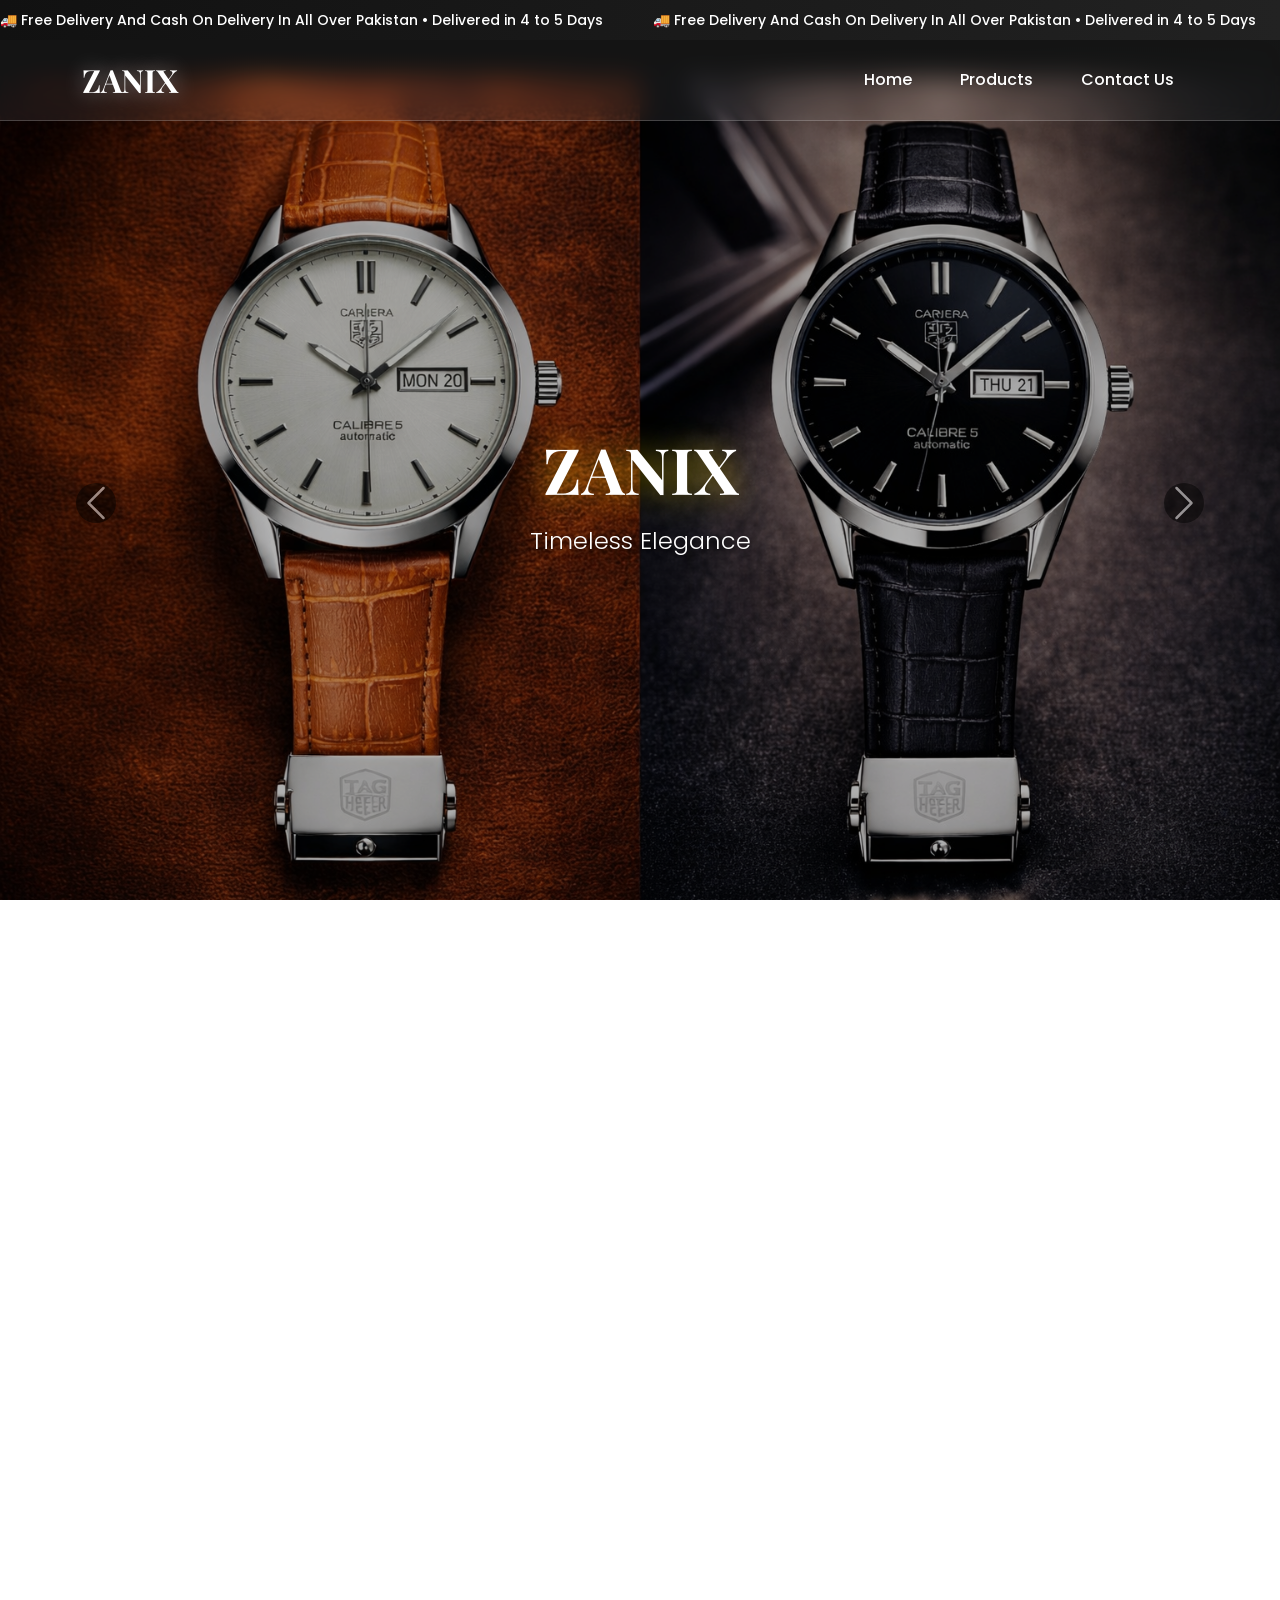
==== index.html @ 3310a78e "Initial website upload" ====
<!doctype html>
<html lang="en">
 <head>
  <meta charset="UTF-8">
  <meta name="viewport" content="width=device-width, initial-scale=1.0">
  <title>ZANIX - Premium Watches</title><!-- Bootstrap 5 CSS -->
  <link href="https://cdn.jsdelivr.net/npm/bootstrap@5.3.0/dist/css/bootstrap.min.css" rel="stylesheet"><!-- Font Awesome for icons -->
  <link rel="stylesheet" href="https://cdnjs.cloudflare.com/ajax/libs/font-awesome/6.4.0/css/all.min.css"><!-- Google Fonts -->
  <link rel="stylesheet" href="style.css">
  <link href="https://fonts.googleapis.com/css2?family=Playfair+Display:wght@400;700&amp;family=Poppins:wght@300;400;600&amp;display=swap" rel="stylesheet">
    <!-- Elements SDK -->
  <script src="/_sdk/element_sdk.js"></script>
  <style>@view-transition { navigation: auto; }</style>
  <script src="/_sdk/data_sdk.js" type="text/javascript"></script>
 </head>
 <body>
  <!-- ===== TOP MOVING ANNOUNCEMENT BAR ===== -->
<div class="top-ticker">
    <div class="ticker-track">
        <span>🚚 Free Delivery And Cash On Delivery In All Over Pakistan • Delivered in 4 to 5 Days</span>
        <span>🚚 Free Delivery And Cash On Delivery In All Over Pakistan • Delivered in 4 to 5 Days</span>
        <span>🚚 Free Delivery And Cash On Delivery In All Over Pakistan • Delivered in 4 to 5 Days</span>
    </div>
</div>

  <!-- Navbar -->
  <nav class="navbar navbar-expand-lg navbar-dark fixed-top">
   <div class="container"><a class="navbar-brand" href="#" id="brand-name"></a> <button class="navbar-toggler" type="button" data-bs-toggle="collapse" data-bs-target="#navbarNav"> <span class="navbar-toggler-icon"></span> </button>
    <div class="collapse navbar-collapse justify-content-end" id="navbarNav">
     <ul class="navbar-nav">
      <li class="nav-item"><a class="nav-link" href="#home">Home</a></li>
      <li class="nav-item"><a class="nav-link" href="#products">Products</a></li>
      <li class="nav-item"><a class="nav-link" href="#contact">Contact Us</a></li>
     </ul>
    </div>
   </div>
  </nav>
  <!-- Hero Carousel -->
  <div id="home" class="hero-carousel">
   <div id="heroCarousel" class="carousel slide carousel-fade" data-bs-ride="carousel" data-bs-interval="4000">
    <div class="carousel-indicators"><button type="button" data-bs-target="#heroCarousel" data-bs-slide-to="0" class="active"></button> <button type="button" data-bs-target="#heroCarousel" data-bs-slide-to="1"></button> <button type="button" data-bs-target="#heroCarousel" data-bs-slide-to="2"></button>
    </div>
    <div class="carousel-inner">
     <div class="carousel-item active">
      <img src="./assets/img1.jpg" alt="watch">
      <div class="carousel-caption">
       <h1 id="carousel-title-1">ZANIX</h1>
       <p id="carousel-tagline">Timeless Elegance</p>
      </div>
     </div>
     <div class="carousel-item">
      <img src="./assets/img2.jpg" alt="watch">
      <div class="carousel-caption">
       <h1 id="carousel-title-2">Luxury Redefined</h1>
       <p>Premium Collection 2024</p>
      </div>
     </div>
     <div class="carousel-item">
      <img src="./assets/img3.jpg" alt="watch">
      <div class="carousel-caption">
       <h1 id="carousel-title-3">Precision &amp; Style</h1>
       <p>Crafted for Perfection</p>
      </div>
     </div>
    </div><button class="carousel-control-prev" type="button" data-bs-target="#heroCarousel" data-bs-slide="prev"> <span class="carousel-control-prev-icon"></span> </button> <button class="carousel-control-next" type="button" data-bs-target="#heroCarousel" data-bs-slide="next"> <span class="carousel-control-next-icon"></span> </button>
   </div>
  </div>
  <!-- Products Section -->
  <section id="products">
   <div class="container">
    <h2 class="section-title">Our Premium Collection</h2>
    <div class="row g-4" id="products-container"><!-- Products will be dynamically inserted here -->
    </div>
   </div>
   <div class="d-flex justify-content-center mt-4">
    <div id="pagination" class="pagination fancy-pagination"></div>
</div>
  </section>


  <div>
    <br></div>

    <!-- ===== SATISFIED CUSTOMERS SECTION ===== -->
<section class="satisfied-customers py-5">
    <div class="container">
        <h2 class="text-center mb-4">Satisfied Customers</h2>
        <div id="customerCarousel" class="carousel slide" data-bs-ride="carousel">
            <div class="carousel-inner">

                <!-- First Slide -->
                <div class="carousel-item active">
                    <div class="row g-3 justify-content-center">
                        <div class="col-md-4">
                            <div class="card">
                                <img src="assets/reviews/IMG1.png" class="card-img-top" alt="Customer Screenshot 1">
                            </div>
                        </div>
                        <div class="col-md-4">
                            <div class="card">
                                <img src="assets/reviews/IMG2.png" class="card-img-top" alt="Customer Screenshot 2">
                            </div>
                        </div>
                        <div class="col-md-4">
                            <div class="card">
                                <img src="assets/reviews/IMG3.png" class="card-img-top" alt="Customer Screenshot 3">
                            </div>
                        </div>
                    </div>
                </div>

                <!-- Second Slide -->
                <div class="carousel-item">
                    <div class="row g-3 justify-content-center">
                        <div class="col-md-4">
                            <div class="card">
                                <img src="assets/reviews/IMG4.png" class="card-img-top" alt="Customer Screenshot 4">
                            </div>
                        </div>
                        <div class="col-md-4">
                            <div class="card">
                                <img src="assets/reviews/IMG5.png" class="card-img-top" alt="Customer Screenshot 5">
                            </div>
                        </div>
                        <div class="col-md-4">
                            <div class="card">
                                <img src="assets/reviews/IMG6.png" class="card-img-top" alt="Customer Screenshot 6">
                            </div>
                        </div>
                    </div>
                </div>

                <!-- Add more slides as needed -->

            </div>

            <!-- Carousel Controls -->
            <button class="carousel-control-prev" type="button" data-bs-target="#customerCarousel" data-bs-slide="prev">
                <span class="carousel-control-prev-icon" aria-hidden="true"></span>
                <span class="visually-hidden">Previous</span>
            </button>
            <button class="carousel-control-next" type="button" data-bs-target="#customerCarousel" data-bs-slide="next">
                <span class="carousel-control-next-icon" aria-hidden="true"></span>
                <span class="visually-hidden">Next</span>
            </button>
        </div>
    </div>
</section>
<div>
  <br>
  </div>



  <!-- Contact Section -->
  <section id="contact">
   <div class="container">
    <h2 class="section-title">Contact Us</h2>
    <div class="row">
     <div class="col-lg-6">
      <div class="contact-form">
       <form id="contactForm">
        <div class="mb-3"><label for="contactName" class="form-label">Name</label> <input type="text" class="form-control" id="contactName" placeholder="Your Name" required>
        </div>
        <div class="mb-3"><label for="contactEmail" class="form-label">Email</label> <input type="email" class="form-control" id="contactEmail" placeholder="your@email.com" required>
        </div>
        <div class="mb-3"><label for="contactMessage" class="form-label">Message</label> <textarea class="form-control" id="contactMessage" rows="5" placeholder="Your message..." required></textarea>
        </div><button type="submit" class="btn-order">Send Message</button>
       </form>
       <div id="contactConfirmation" class="confirmation-message mt-3"><i class="fas fa-check-circle"></i>
        <h3>Message Sent Successfully!</h3>
        <p>We'll get back to you soon.</p>
       </div>
      </div>
     </div>
     <div class="col-lg-6">
      <div class="contact-info">
       <div class="contact-info-item"><i class="fas fa-map-marker-alt"></i>
        <div>
         <h4>Address</h4>
         <p>Pak Colony, Karachi, Pakistan</p>
        </div>
       </div>
       <div class="contact-info-item"><i class="fas fa-phone"></i>
        <div>
         <h4>Phone</h4>
         <p>+92 337 1270745</p>
        </div>
       </div>
       <div class="contact-info-item"><i class="fas fa-envelope"></i>
        <div>
         <h4>Email</h4>
         <p>zanix.services@gmail.com</p>
        </div>
       </div>
      </div>
      <div class="map-container"><iframe src="https://www.google.com/maps/embed?pb=!1m18!1m12!1m3!1d1809.4475458099437!2d67.01822933866099!3d24.901559827328438!2m3!1f0!2f0!3f0!3m2!1i1024!2i768!4f13.1!3m3!1m2!1s0x3eb33fc8ff31f291%3A0xefb387b2e16c3644!2sPak%20Colony%2C%20Karachi%2C%20Pakistan!5e0!3m2!1sen!2s!4v1766343881527!5m2!1sen!2s" width="600" height="450" style="border:0;" allowfullscreen="" loading="lazy" referrerpolicy="no-referrer-when-downgrade"></iframe>
      </div>
     </div>
    </div>
   </div>
  </section>
  <!-- Footer -->
  <footer>
   <div class="container">
    <div class="footer-content">
     <div class="footer-section">
      <h3 id="footer-brand">ZANIX</h3>
      <p>Premium watches crafted with precision and elegance.</p>
     </div>
     <div class="footer-section">
      <h3>Quick Links</h3>
      <ul>
       <li><a href="#home">Home</a></li>
       <li><a href="#products">Products</a></li>
       <li><a href="#contact">Contact Us</a></li>
       <li><a href="#" target="_blank" rel="noopener noreferrer">About Us</a></li>
      </ul>
     </div>
     <div class="footer-section">
      <h3>Connect with us</h3>
      <div class="social-icons">
        <a href="http://facebook.com/profile.php?id=61573591301278" target="_blank" rel="noopener noreferrer">
        <i class="fab fa-facebook-f"></i>
        </a> <a href="https://www.instagram.com/zanix_officals/" target="_blank" rel="noopener noreferrer">
          <i class="fab fa-instagram"></i>
          </a> <a href="https://www.tiktok.com/@zionwatchworks" target="_blank" rel="noopener noreferrer">
            <i class="fab fa-tiktok"></i>
            </a>
      </div>
     </div>
    </div>
    <div class="footer-bottom">
     <p id="copyright-text">© 2024 ZANIX. All Rights Reserved.</p>
    </div>
   </div>
  </footer>
  
  <!-- Product Modal -->
  <div class="modal fade" id="productModal" tabindex="-1">
   <div class="modal-dialog modal-lg modal-dialog-centered">
    <div class="modal-content">
     <div class="modal-header">
      <h5 class="modal-title" id="modalProductTitle">Product Details</h5><button type="button" class="btn-close" data-bs-dismiss="modal"></button>
     </div>
     <div class="modal-body">
      <div class="row">
       <div class="col-md-6"><!-- MAIN IMAGE -->
<img id="mainProductImage" class="product-image-modal mb-3" src="" alt="Product Image">

<!-- THUMBNAILS -->
<div id="thumbnailContainer" class="d-flex gap-2 mb-3"></div>

        <h3 id="modalProductName"></h3>
        <p id="modalProductDesc"></p>
        <div class="product-price">
   <span id="modalPrice"></span>
</div>

        <div class="mb-3">
  <label class="form-label">Quantity:</label>
  <div class="d-flex align-items-center gap-2">
    <button type="button" class="btn btn-outline-secondary" onclick="changeQty(-1)">−</button>
    <input type="number" id="productQty" value="1" min="1" class="form-control text-center" style="width:80px">
    <button type="button" class="btn btn-outline-secondary" onclick="changeQty(1)">+</button>
  </div>
</div>

        <div><label class="form-label">Select Color:</label>
         <div class="color-options" id="colorOptions"><!-- Color options will be inserted here -->
         </div>
        </div>
       </div>
       <div class="col-md-6">
        <div id="orderConfirmation" class="confirmation-message"><i class="fas fa-check-circle"></i>
         <h3>Order Placed Successfully!</h3>
         <p>Your order has been placed and will be delivered at your home within 3 to 4 days.</p>
        </div>
      <form id="orderForm">

    <div class="mb-3">
        <label for="customerName" class="form-label">Customer Name</label>
        <input type="text" class="form-control" id="customerName" required>
    </div>

    <div class="mb-3">
        <label for="customerPhone" class="form-label">Contact Number</label>
        <input type="tel" class="form-control" id="customerPhone" required>
    </div>
    <div class="mb-3">
    <label for="customerEmail" class="form-label">Email Address</label>
    <input type="email" class="form-control" id="customerEmail" required>
</div>


    <div class="mb-3">
        <label for="customerAddress" class="form-label">Complete Home Address</label>
        <textarea class="form-control" id="customerAddress" rows="2" required></textarea>
    </div>

    <!-- ✅ City -->
    <div class="mb-3">
        <label for="customerCity" class="form-label">City</label>
        <input type="text" class="form-control" id="customerCity" required>
    </div>

    <!-- ✅ Province Dropdown -->
    <div class="mb-3">
        <label for="customerProvince" class="form-label">Province</label>
        <select style="color: black; font-weight: bold;" class="form-control" id="customerProvince" required>
            <option value="">Select Province</option>
            <option>Punjab</option>
            <option>Sindh</option>
            <option>Khyber Pakhtunkhwa</option>
            <option>Balochistan</option>
            <option>Islamabad Capital Territory</option>
            <option>Gilgit-Baltistan</option>
            <option>Azad Jammu & Kashmir</option>
            <option>Other</option>p
        </select>
    </div>

    <!-- ✅ Landmark -->
    <div class="mb-3">
        <label for="customerLandmark" class="form-label">Nearest Landmark</label>
        <input type="text" class="form-control" id="customerLandmark" required>
    </div>

    <!-- ===== PAYMENT SECTION ===== -->
<div class="payment-section mb-4">
    <h5 class="mb-2">Payment</h5>
    <p  style="font-size: 14px;">
        All transactions are secure and encrypted.
    </p>

    <!-- COD -->
    <div class="payment-option">
        <label class="payment-label">
            <input type="radio" name="paymentMethod" value="COD" checked>
            <span>Cash on Delivery (COD)</span>
        </label>
    </div>

    <!-- Bank Deposit -->
    <div class="payment-option">
        <label class="payment-label">
            <input type="radio" name="paymentMethod" value="Bank">
            <span>Bank Deposit</span>
        </label>

        <!-- Dropdown / Details -->
        <div class="bank-details mt-2">
            <p style="font-size: 14px;">
                You can also make a bank transfer. Once the payment is made,
                please send a screenshot of the receipt on WhatsApp at
                <strong>03371270745</strong>.
            </p>

            <p style="font-size: 14px; line-height: 1.6;">
                <strong>NAYAPAY</strong><br>
                Account Title: MUHAMMAD ZANEEQ ARIF<br>
                Account Number: 03110239027<br>
            </p>
        </div>
    </div>
</div>


    <input type="hidden" id="selectedColor">

    <button type="submit" class="btn-order">Place Order</button>
</form>

       </div>
      </div>
     </div>
    </div>
   </div>
  </div><!-- Bootstrap 5 JS -->
  <script src="script.js"></script>
  <script src="https://cdn.jsdelivr.net/npm/bootstrap@5.3.0/dist/js/bootstrap.bundle.min.js"></script>
 <script>(function(){function c(){var b=a.contentDocument||a.contentWindow.document;if(b){var d=b.createElement('script');d.innerHTML="window.__CF$cv$params={r:'9a7c5b4e801b24d9',t:'MTc2NDY5NDU3Ny4wMDAwMDA='};var a=document.createElement('script');a.nonce='';a.src='/cdn-cgi/challenge-platform/scripts/jsd/main.js';document.getElementsByTagName('head')[0].appendChild(a);";b.getElementsByTagName('head')[0].appendChild(d)}}if(document.body){var a=document.createElement('iframe');a.height=1;a.width=1;a.style.position='absolute';a.style.top=0;a.style.left=0;a.style.border='none';a.style.visibility='hidden';document.body.appendChild(a);if('loading'!==document.readyState)c();else if(window.addEventListener)document.addEventListener('DOMContentLoaded',c);else{var e=document.onreadystatechange||function(){};document.onreadystatechange=function(b){e(b);'loading'!==document.readyState&&(document.onreadystatechange=e,c())}}}})();</script></body>
</html>
---- style.css ----
.fancy-pagination {
    display: flex;
    align-items: flex-end;
    gap: 6px;
}

.fancy-pagination button {
    min-width: 38px;
    height: 38px;
    border-radius: 10px;
    border: none;
    background: linear-gradient(135deg, #f5f5f5, #e6e6e6);
    color: #333;
    font-weight: 600;
    cursor: pointer;
    transition: all 0.25s ease;
    box-shadow: 0 4px 10px rgba(0,0,0,0.08);
}

.fancy-pagination button:hover:not(:disabled) {
    background: linear-gradient(135deg, #111, #333);
    color: #fff;
    transform: translateY(-2px);
}

.fancy-pagination button.active {
    background: linear-gradient(135deg, #000, #222);
    color: #fff;
    box-shadow: 0 6px 14px rgba(0,0,0,0.3);
}

.fancy-pagination button:disabled {
    opacity: 0.35;
    cursor: not-allowed;
    box-shadow: none;
}

        
        
        
        
        
        body {
            box-sizing: border-box;
        }
        
        * {
            margin: 0;
            padding: 0;
            box-sizing: border-box;
        }

        html, body {
            height: 100%;
            width: 100%;
            scroll-behavior: smooth;
            overflow-x: hidden;
        }

        body {
            font-family: 'Poppins', sans-serif;
            background: linear-gradient(135deg, #000000 0%, #020303 100%);
            color: #fff;
        }


     /* ===== TOP TICKER BAR ===== */
.top-ticker {
    position: fixed;
    top: 0;
    left: 0;
    width: 100%;
    z-index: 10000; /* navbar se upar */
    background: linear-gradient(90deg, #111, #222);
    color: #fff;
    overflow: hidden;
    white-space: nowrap;
    padding: 9.5px 0;
    font-size: 14px;
    font-weight: 500;
}

.ticker-track {
    display: inline-flex;
    gap: 50px;
    animation: tickerMove 18s linear infinite;
}

.ticker-track span {
    display: inline-block;
}

/* Animation */
@keyframes tickerMove {
    0% { transform: translateX(0%); }
    100% { transform: translateX(-50%); }
}

/* ===== FIXED NAVBAR ADJUST ===== */
.navbar.fixed-top {
    top: 40px; /* top-ticker height ke barabar adjust karo */
    z-index: 9999; /* ticker ke neeche */
}



        /* Navbar Styles */
.navbar {
    background: rgba(255, 255, 255, 0.08); /* Light transparent glass */
    backdrop-filter: blur(12px);
    -webkit-backdrop-filter: blur(12px); /* Safari support */
    border-bottom: 1px solid rgba(255, 255, 255, 0.2);
    padding: 0.7rem 0;
    transition: all 0.3s ease;
}
.navbar .nav-link, 
.navbar-brand {
    color: #fff !important;
}


        .navbar.scrolled {
            padding: 0.5rem 0;
            background: rgba(0, 0, 0, 0.98);
        }

        .navbar-brand {
            font-family: 'Playfair Display', serif;
            font-size: 2rem;
            font-weight: 700;
            color: #ffffff !important;
            text-shadow: 0 0 20px rgba(255, 255, 255, 0.5);
            transition: all 0.3s ease;
        }

        .navbar-brand:hover {
            transform: scale(1.05);
            text-shadow: 0 0 30px rgba(255, 215, 0, 0.8);
        }

        .nav-link {
            color: #fff !important;
            margin: 0 1rem;
            font-weight: 500;
            position: relative;
            transition: all 0.3s ease;
        }

        .nav-link::after {
            content: '';
            position: absolute;
            width: 0;
            height: 2px;
            bottom: -5px;
            left: 50%;
            background: #ffd700;
            transition: all 0.3s ease;
            transform: translateX(-50%);
        }

        .nav-link:hover::after {
            width: 100%;
        }

        .nav-link:hover {
            color: #ffd700 !important;
        }

        /* Hero Carousel Styles */
        .hero-carousel {
            width: 100%;
            margin-top: 76px;
        }

        .carousel-item {
            height: 90%;
            min-height: 500px;
            position: relative;
        }

        .carousel-item img {
            width: 100%;
            height: 100%;
            object-fit: cover;
            filter: brightness(0.7);
        }

        .carousel-caption {
            top: 50%;
            transform: translateY(-50%);
            bottom: auto;
            text-align: center;
            animation: fadeInUp 1s ease;
        }

        .carousel-caption h1 {
            font-family: 'Playfair Display', serif;
            font-size: 4rem;
            font-weight: 700;
            text-shadow: 0 0 30px rgba(255, 215, 0, 0.6);
            margin-bottom: 1rem;
        }

        .carousel-caption p {
            font-size: 1.5rem;
            font-weight: 300;
            text-shadow: 2px 2px 10px rgba(0, 0, 0, 0.8);
        }

        @keyframes fadeInUp {
            from {
                opacity: 0;
                transform: translateY(30px);
            }
            to {
                opacity: 1;
                transform: translateY(-50%);
            }
        }

/* Products Section */
#products {
    padding: 5rem 0;
    background: linear-gradient(135deg, #ffffff 0%, #f7f7f7 100%);
}

/* Section Title */
.section-title {
    font-family: 'Playfair Display', serif;
    font-size: 3rem;
    text-align: center;
    margin-bottom: 3rem;
    color: #111111;
    text-shadow: 0 2px 8px rgba(0, 0, 0, 0.15);
    animation: fadeIn 1s ease;
}

@keyframes fadeIn {
    from { opacity: 0; }
    to { opacity: 1; }
}

/* Product Card */
.product-card {
    background: #ffffff;
    border: 1px solid #e0e0e0;
    border-radius: 18px;
    overflow: hidden;
    transition: all 0.4s ease;
    cursor: pointer;
    height: 100%;
    box-shadow: 0 10px 25px rgba(0, 0, 0, 0.08);
}

.product-card:hover {
    transform: translateY(-10px) scale(1.03);
    box-shadow: 0 20px 45px rgba(0, 0, 0, 0.15);
    border-color: #000000;
}

/* Image */
.product-card img {
    width: 100%;
    height: 250px;
    object-fit: cover;
    transition: all 0.4s ease;
}

.product-card:hover img {
    transform: scale(1.08);
}

/* Card Body */
.card-body {
    padding: 1.6rem;
}

.card-body p {
    color: #333333;
}

/* Title */
.card-title {
    font-family: 'Playfair Display', serif;
    font-size: 1.5rem;
    color: #000000;
    margin-bottom: 0.5rem;
}

/* Text */
.card-text {
    color: #444444;
}

.modal-dialog {
    margin-top: 130px; /* navbar height + ticker agar hai */
}

@media (max-width: 768px) {
    .modal-dialog {
        margin-top: 130px; /* mobile adjustment */
    }
}

        /* Modal Styles */
        .modal-content {
            background: linear-gradient(135deg, #1a1a2e 0%, #16213e 100%);
            border: 2px solid #ffd700;
            border-radius: 15px;    
            color: #fff;
        }

        .modal-header {
            border-bottom: 1px solid rgba(255, 215, 0, 0.3);
        }

        .modal-title {
            font-family: 'Playfair Display', serif;
            color: #ffd700;
        }

        .btn-close {
            filter: invert(1);
        }

        .product-image-modal {
            width: 100%;
            border-radius: 10px;
            margin-bottom: 1rem;
        }

        .product-price {
            font-size: 2rem;
            color: #ffd700;
            font-weight: 700;
            margin: 1rem 0;
        }

        .color-options {
            display: flex;
            gap: 1rem;
            margin: 1rem 0;
            flex-wrap: wrap;
        }

        .color-btn {
            width: 50px;
            height: 50px;
            border-radius: 50%;
            border: 3px solid transparent;
            cursor: pointer;
            transition: all 0.3s ease;
        }

        .color-btn:hover, .color-btn.active {
            border-color: #ffd700;
            transform: scale(1.1);
            box-shadow: 0 0 20px rgba(255, 215, 0, 0.5);
        }

        .form-label {
            color: #ffd700;
            font-weight: 600;
            margin-top: 1rem;
        }

        .form-control {
            background: rgba(255, 255, 255, 0.1);
            border: 1px solid rgba(255, 215, 0, 0.3);
            color: #fff;
            border-radius: 8px;
            padding: 0.75rem;
        }

        .form-control:focus {
            background: rgba(255, 255, 255, 0.15);
            border-color: #ffd700;
            color: #fff;
            box-shadow: 0 0 20px rgba(255, 215, 0, 0.2);
        }

        .form-control::placeholder {
            color: rgba(255, 255, 255, 0.5);
        }

        .btn-order {
            background: linear-gradient(135deg, #ffd700, #ffed4e);
            color: #1a1a2e;
            border: none;
            padding: 1rem 2rem;
            font-weight: 700;
            border-radius: 30px;
            transition: all 0.3s ease;
            margin-top: 1rem;
            width: 100%;
        }

        .btn-order:hover {
            transform: translateY(-3px);
            box-shadow: 0 10px 30px rgba(255, 215, 0, 0.4);
        }

        .confirmation-message {
            display: none;
            background: linear-gradient(135deg, #28a745, #20c997);
            padding: 2rem;
            border-radius: 15px;
            text-align: center;
            animation: slideInDown 0.5s ease;
        }

        .confirmation-message.show {
            display: block;
        }

        @keyframes slideInDown {
            from {
                opacity: 0;
                transform: translateY(-30px);
            }
            to {
                opacity: 1;
                transform: translateY(0);
            }
        }

        .confirmation-message h3 {
            margin-bottom: 1rem;
        }

        .confirmation-message i {
            font-size: 3rem;
            margin-bottom: 1rem;
            color: #fff;
        }

       /* Contact Section */
#contact {
    padding: 5rem 0;
    background: linear-gradient(135deg, #ffffff 0%, #f5f5f5 100%);
    animation: fadeIn 1s ease;
}

/* Contact Form */
.contact-form {
    background: #ffffff;
    padding: 3rem;
    border-radius: 18px;
    border: 1px solid #e0e0e0;
    box-shadow: 0 15px 35px rgba(0, 0, 0, 0.08);
}

/* Contact Info */
.contact-info {
    padding: 2rem;
    color: #111111;
}

/* Info Items */
.contact-info-item {
    display: flex;
    align-items: center;
    margin-bottom: 2rem;
    animation: fadeInLeft 1s ease;
}

/* Animation */
@keyframes fadeInLeft {
    from {
        opacity: 0;
        transform: translateX(-30px);
    }
    to {
        opacity: 1;
        transform: translateX(0);
    }
}

/* Icons */
.contact-info-item i {
    font-size: 2rem;
    color: #000000;
    margin-right: 1rem;
}

/* Text */
.contact-info-item p,
.contact-info-item span,
.contact-info-item h5 {
    color: #333333;
}

/* Map */
.map-container {
    border-radius: 18px;
    overflow: hidden;
    height: 300px;
    margin-top: 2rem;
    box-shadow: 0 12px 30px rgba(0, 0, 0, 0.1);
}

.map-container iframe {
    width: 100%;
    height: 100%;
    border: 0;
}

.payment-section {
    border: 1px solid #ddd;
    border-radius: 8px;
    padding: 15px;
    background: linear-gradient(135deg, #1a1a2e 0%, #16213e 100%);
}

.payment-option {
    border: 1px solid #e0e0e0;
    border-radius: 6px;
    padding: 10px 12px;
    margin-bottom: 10px;
}

.payment-label {
    display: flex;
    align-items: center;
    gap: 10px;
    font-weight: 500;
    cursor: pointer;
}

.payment-label input {
    transform: scale(1.1);
}

.bank-details {
    display: none;
    background: linear-gradient(135deg, #1a1a2e 0%, #16213e 100%);
    padding: 10px;
    border-radius: 6px;
}


        /* Footer Styles */
        footer {
            background: #0a0a0f;
            padding: 3rem 0 1rem;
            border-top: 2px solid rgba(255, 215, 0, 0.3);
        }

        .footer-content {
            display: grid;
            grid-template-columns: repeat(auto-fit, minmax(250px, 1fr));
            gap: 2rem;
            margin-bottom: 2rem;
        }

        .footer-section h3 {
            font-family: 'Playfair Display', serif;
            color: #ffd700;
            margin-bottom: 1rem;
        }

        .footer-section ul {
            list-style: none;
            padding: 0;
        }

        .footer-section ul li {
            margin-bottom: 0.5rem;
        }

        .footer-section ul li a {
            color: rgba(255, 255, 255, 0.7);
            text-decoration: none;
            transition: all 0.3s ease;
        }

        .footer-section ul li a:hover {
            color: #ffd700;
            padding-left: 5px;
        }

        .social-icons {
            display: flex;
            gap: 1rem;
            margin-top: 1rem;
        }

        .social-icons a {
            width: 40px;
            height: 40px;
            border-radius: 50%;
            background: rgba(255, 215, 0, 0.1);
            display: flex;
            align-items: center;
            justify-content: center;
            color: #ffd700;
            text-decoration: none;
            transition: all 0.3s ease;
        }

        .social-icons a:hover {
            background: #ffd700;
            color: #1a1a2e;
            transform: translateY(-5px);
        }

        .footer-bottom {
            text-align: center;
            padding-top: 2rem;
            border-top: 1px solid rgba(255, 215, 0, 0.2);
            color: rgba(255, 255, 255, 0.7);
        }

        /* Responsive Design */
        @media (max-width: 768px) {
            body {
        padding-top: 170px
    }
            .carousel-caption h1 {
                font-size: 2.5rem;
            }

            .carousel-caption p {
                font-size: 1rem;
            }

            .section-title {
                font-size: 2rem;
            }

            .contact-form {
                padding: 2rem;
            }

            .navbar-brand {
                font-size: 1.5rem;
            }
        }

        @media (max-width: 576px) {
            .carousel-caption h1 {
                font-size: 1.8rem;
            }

            .product-card img {
                height: 200px;
            }
        }


        .satisfied-customers h2 {
    font-weight: 700;
    color: #111;
}

.satisfied-customers .card {
    border: none;
    border-radius: 10px;
    overflow: hidden;
    box-shadow: 0 4px 10px rgba(0,0,0,0.1);
    transition: transform 0.3s ease;
}
.satisfied-customers{
    background-color: #fff;
}

.satisfied-customers .card img {
    width: 100%;
    height: auto;
}

.satisfied-customers .card:hover {
    transform: scale(1.05);
}

.carousel-control-prev-icon,
.carousel-control-next-icon {
    background-color: #000; /* change icon color */
    border-radius: 50%;
    width: 40px;
    height: 40px;
}
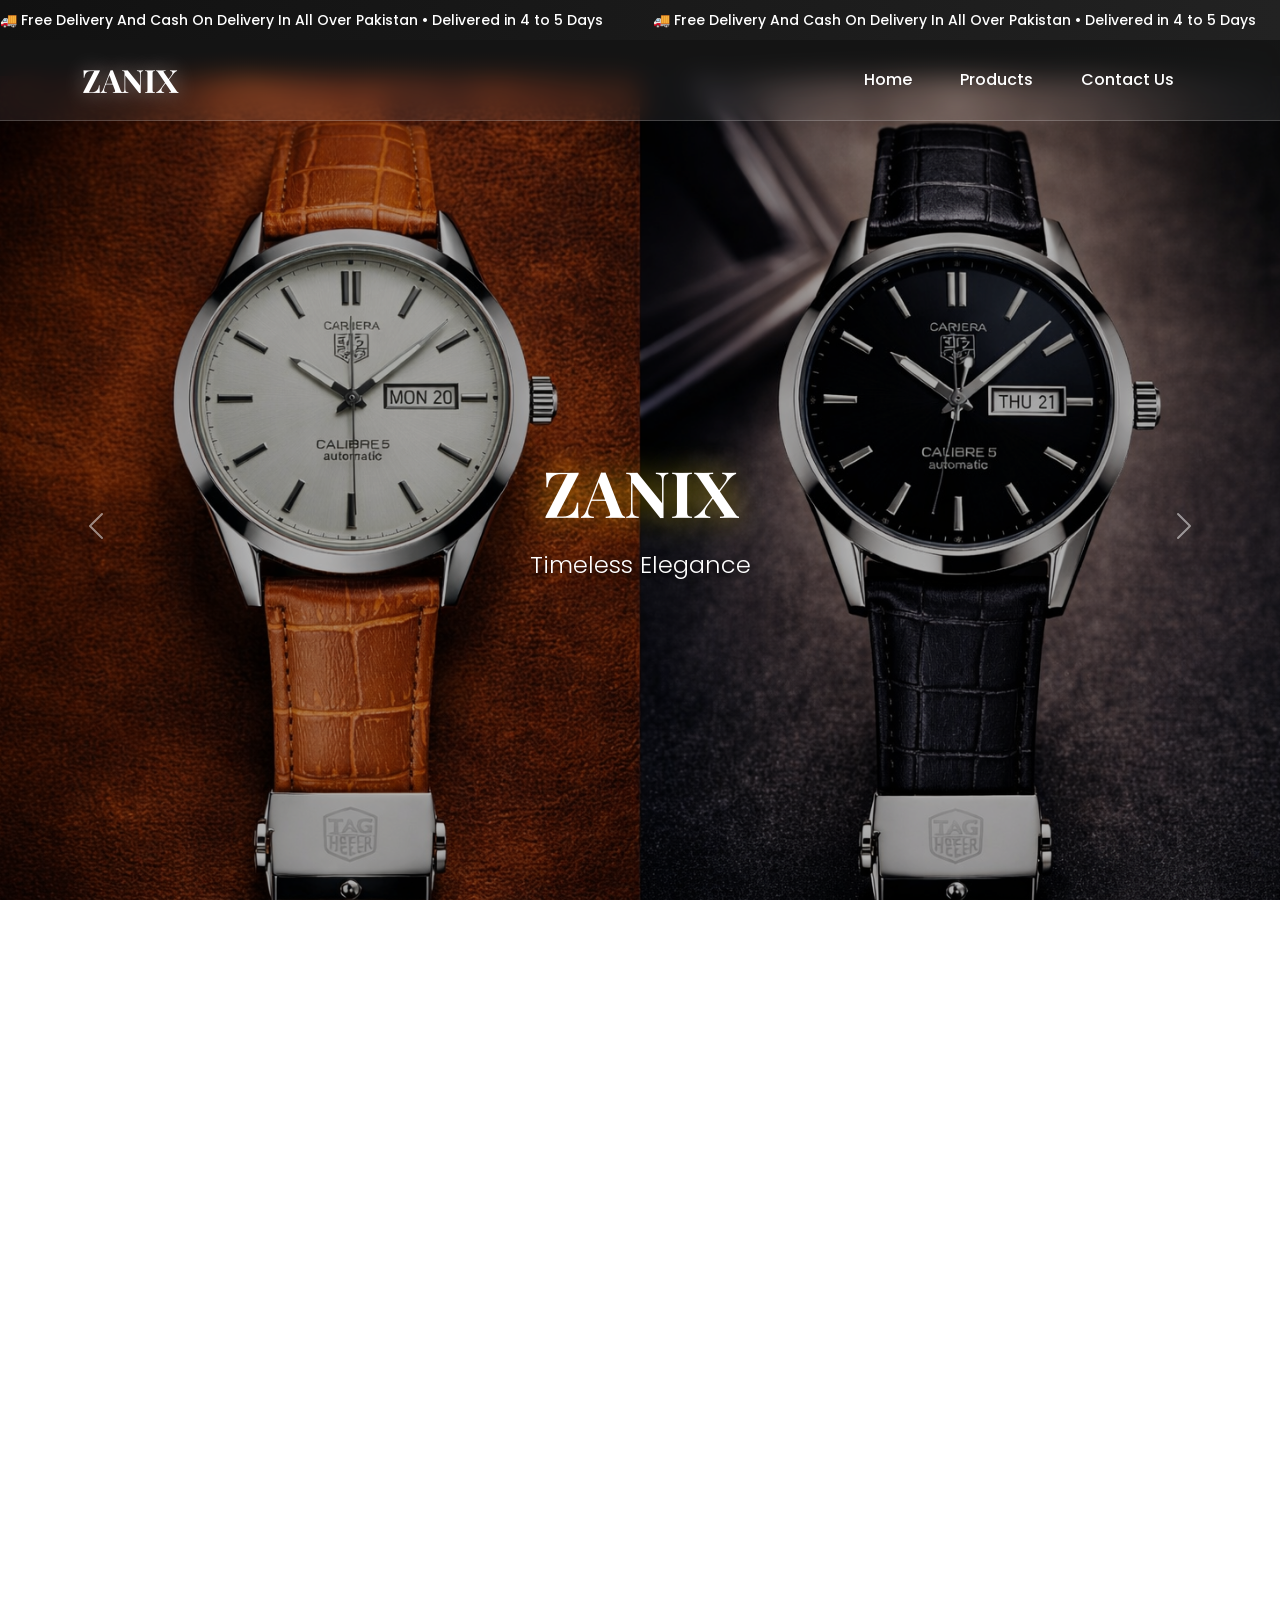
==== commit 9576891f: "Fix product modal" ====
--- a/index.html
+++ b/index.html
@@ -277,7 +277,9 @@
          <p>Your order has been placed and will be delivered at your home within 3 to 4 days.</p>
         </div>
       <form id="orderForm">
-
+<div class="mb-3">
+        <h2><b>Place Order</b></h2>
+    </div>
     <div class="mb-3">
         <label for="customerName" class="form-label">Customer Name</label>
         <input type="text" class="form-control" id="customerName" required>
--- a/style.css
+++ b/style.css
@@ -167,56 +167,96 @@
         }
 
         /* Hero Carousel Styles */
-        .hero-carousel {
-            width: 100%;
-            margin-top: 76px;
-        }
-
-        .carousel-item {
-            height: 90%;
-            min-height: 500px;
-            position: relative;
-        }
-
-        .carousel-item img {
-            width: 100%;
-            height: 100%;
-            object-fit: cover;
-            filter: brightness(0.7);
-        }
-
-        .carousel-caption {
-            top: 50%;
-            transform: translateY(-50%);
-            bottom: auto;
-            text-align: center;
-            animation: fadeInUp 1s ease;
-        }
-
-        .carousel-caption h1 {
-            font-family: 'Playfair Display', serif;
-            font-size: 4rem;
-            font-weight: 700;
-            text-shadow: 0 0 30px rgba(255, 215, 0, 0.6);
-            margin-bottom: 1rem;
-        }
-
-        .carousel-caption p {
-            font-size: 1.5rem;
-            font-weight: 300;
-            text-shadow: 2px 2px 10px rgba(0, 0, 0, 0.8);
-        }
-
-        @keyframes fadeInUp {
-            from {
-                opacity: 0;
-                transform: translateY(30px);
-            }
-            to {
-                opacity: 1;
-                transform: translateY(-50%);
-            }
-        }
+.hero-carousel {
+    width: 100%;
+    margin-top: 76px;
+}
+
+/* FULL HEIGHT FIX */
+.hero-carousel,
+.hero-carousel .carousel,
+.hero-carousel .carousel-inner,
+.hero-carousel .carousel-item {
+    height: 100vh;
+    position: relative;
+}
+
+/* IMAGE FULL COVER – NO BLACK BARS */
+.carousel-item img {
+    width: 100%;
+    height: 100%;
+    object-fit: cover;
+    filter: brightness(0.7);
+}
+
+/* PERFECT CENTER TEXT */
+.carousel-caption {
+    position: absolute;
+    top: 50%;
+    left: 50%;
+    transform: translate(-50%, -50%);
+    bottom: auto;
+    right: auto;
+    text-align: center;
+    animation: fadeInUp 1s ease;
+    width: 100%;
+    padding: 0 15px;
+}
+
+/* TEXT STYLES */
+.carousel-caption h1 {
+    font-family: 'Playfair Display', serif;
+    font-size: 4rem;
+    font-weight: 700;
+    text-shadow: 0 0 30px rgba(255, 215, 0, 0.6);
+    margin-bottom: 1rem;
+}
+
+.carousel-caption p {
+    font-size: 1.5rem;
+    font-weight: 300;
+    text-shadow: 2px 2px 10px rgba(0, 0, 0, 0.8);
+}
+
+/* MOBILE OPTIMIZATION */
+@media (max-width: 768px) {
+    .hero-carousel,
+    .hero-carousel .carousel,
+    .hero-carousel .carousel-inner,
+    .hero-carousel .carousel-item {
+        height: 40vh;
+    }
+
+    .carousel-caption h1 {
+        font-size: 2.2rem;
+    }
+
+    .carousel-caption p {
+        font-size: 1rem;
+    }
+}
+
+@media (max-width: 576px) {
+    .carousel-caption h1 {
+        font-size: 1.7rem;
+    }
+
+    .carousel-caption p {
+        font-size: 0.9rem;
+    }
+}
+
+/* ANIMATION FIX */
+@keyframes fadeInUp {
+    from {
+        opacity: 0;
+        transform: translate(-50%, -40%);
+    }
+    to {
+        opacity: 1;
+        transform: translate(-50%, -50%);
+    }
+}
 
 /* Products Section */
 #products {
@@ -304,19 +344,19 @@
 
         /* Modal Styles */
         .modal-content {
-            background: linear-gradient(135deg, #1a1a2e 0%, #16213e 100%);
-            border: 2px solid #ffd700;
+            background: linear-gradient(135deg, #ffffff 0%, #ffffff 100%);
+            border: 2px solid #000000;
             border-radius: 15px;    
-            color: #fff;
+            color: #000000;
         }
 
         .modal-header {
-            border-bottom: 1px solid rgba(255, 215, 0, 0.3);
+            border-bottom: 1px solid rgba(0, 0, 0, 0.3);
         }
 
         .modal-title {
             font-family: 'Playfair Display', serif;
-            color: #ffd700;
+            color: #000000;
         }
 
         .btn-close {
@@ -331,7 +371,7 @@
 
         .product-price {
             font-size: 2rem;
-            color: #ffd700;
+            color: #000000;
             font-weight: 700;
             margin: 1rem 0;
         }
@@ -353,29 +393,29 @@
         }
 
         .color-btn:hover, .color-btn.active {
-            border-color: #ffd700;
+            border-color: #000000;
             transform: scale(1.1);
-            box-shadow: 0 0 20px rgba(255, 215, 0, 0.5);
+            box-shadow: 0 0 20px rgba(0, 0, 0, 0.5);
         }
 
         .form-label {
-            color: #ffd700;
+            color: #000000;
             font-weight: 600;
             margin-top: 1rem;
         }
 
         .form-control {
             background: rgba(255, 255, 255, 0.1);
-            border: 1px solid rgba(255, 215, 0, 0.3);
-            color: #fff;
+            border: 1px solid rgba(0, 0, 0, 0.3);
+            color: #000000;
             border-radius: 8px;
             padding: 0.75rem;
         }
 
         .form-control:focus {
             background: rgba(255, 255, 255, 0.15);
-            border-color: #ffd700;
-            color: #fff;
+            border-color: #000000;
+            color: #000000;
             box-shadow: 0 0 20px rgba(255, 215, 0, 0.2);
         }
 
@@ -384,8 +424,8 @@
         }
 
         .btn-order {
-            background: linear-gradient(135deg, #ffd700, #ffed4e);
-            color: #1a1a2e;
+            background: linear-gradient(135deg, #000000, #000000);
+            color: #ffffff;
             border: none;
             padding: 1rem 2rem;
             font-weight: 700;
@@ -397,7 +437,7 @@
 
         .btn-order:hover {
             transform: translateY(-3px);
-            box-shadow: 0 10px 30px rgba(255, 215, 0, 0.4);
+            box-shadow: 0 10px 30px rgba(0, 0, 0, 0.4);
         }
 
         .confirmation-message {
@@ -507,6 +547,7 @@
 
 .payment-section {
     border: 1px solid #ddd;
+    color: #fff;
     border-radius: 8px;
     padding: 15px;
     background: linear-gradient(135deg, #1a1a2e 0%, #16213e 100%);
@@ -614,15 +655,15 @@
         /* Responsive Design */
         @media (max-width: 768px) {
             body {
-        padding-top: 170px
-    }
-            .carousel-caption h1 {
+        padding-top: 30px
+    }
+            /* .carousel-caption h1 {
                 font-size: 2.5rem;
             }
 
             .carousel-caption p {
                 font-size: 1rem;
-            }
+            } */
 
             .section-title {
                 font-size: 2rem;
@@ -637,7 +678,7 @@
             }
         }
 
-        @media (max-width: 576px) {
+        /* @media (max-width: 576px) {
             .carousel-caption h1 {
                 font-size: 1.8rem;
             }
@@ -645,7 +686,7 @@
             .product-card img {
                 height: 200px;
             }
-        }
+        } */
 
 
         .satisfied-customers h2 {
@@ -673,10 +714,10 @@
     transform: scale(1.05);
 }
 
-.carousel-control-prev-icon,
+/* .carousel-control-prev-icon,
 .carousel-control-next-icon {
-    background-color: #000; /* change icon color */
+    background-color: #5e5555; 
     border-radius: 50%;
     width: 40px;
     height: 40px;
-}
+} */
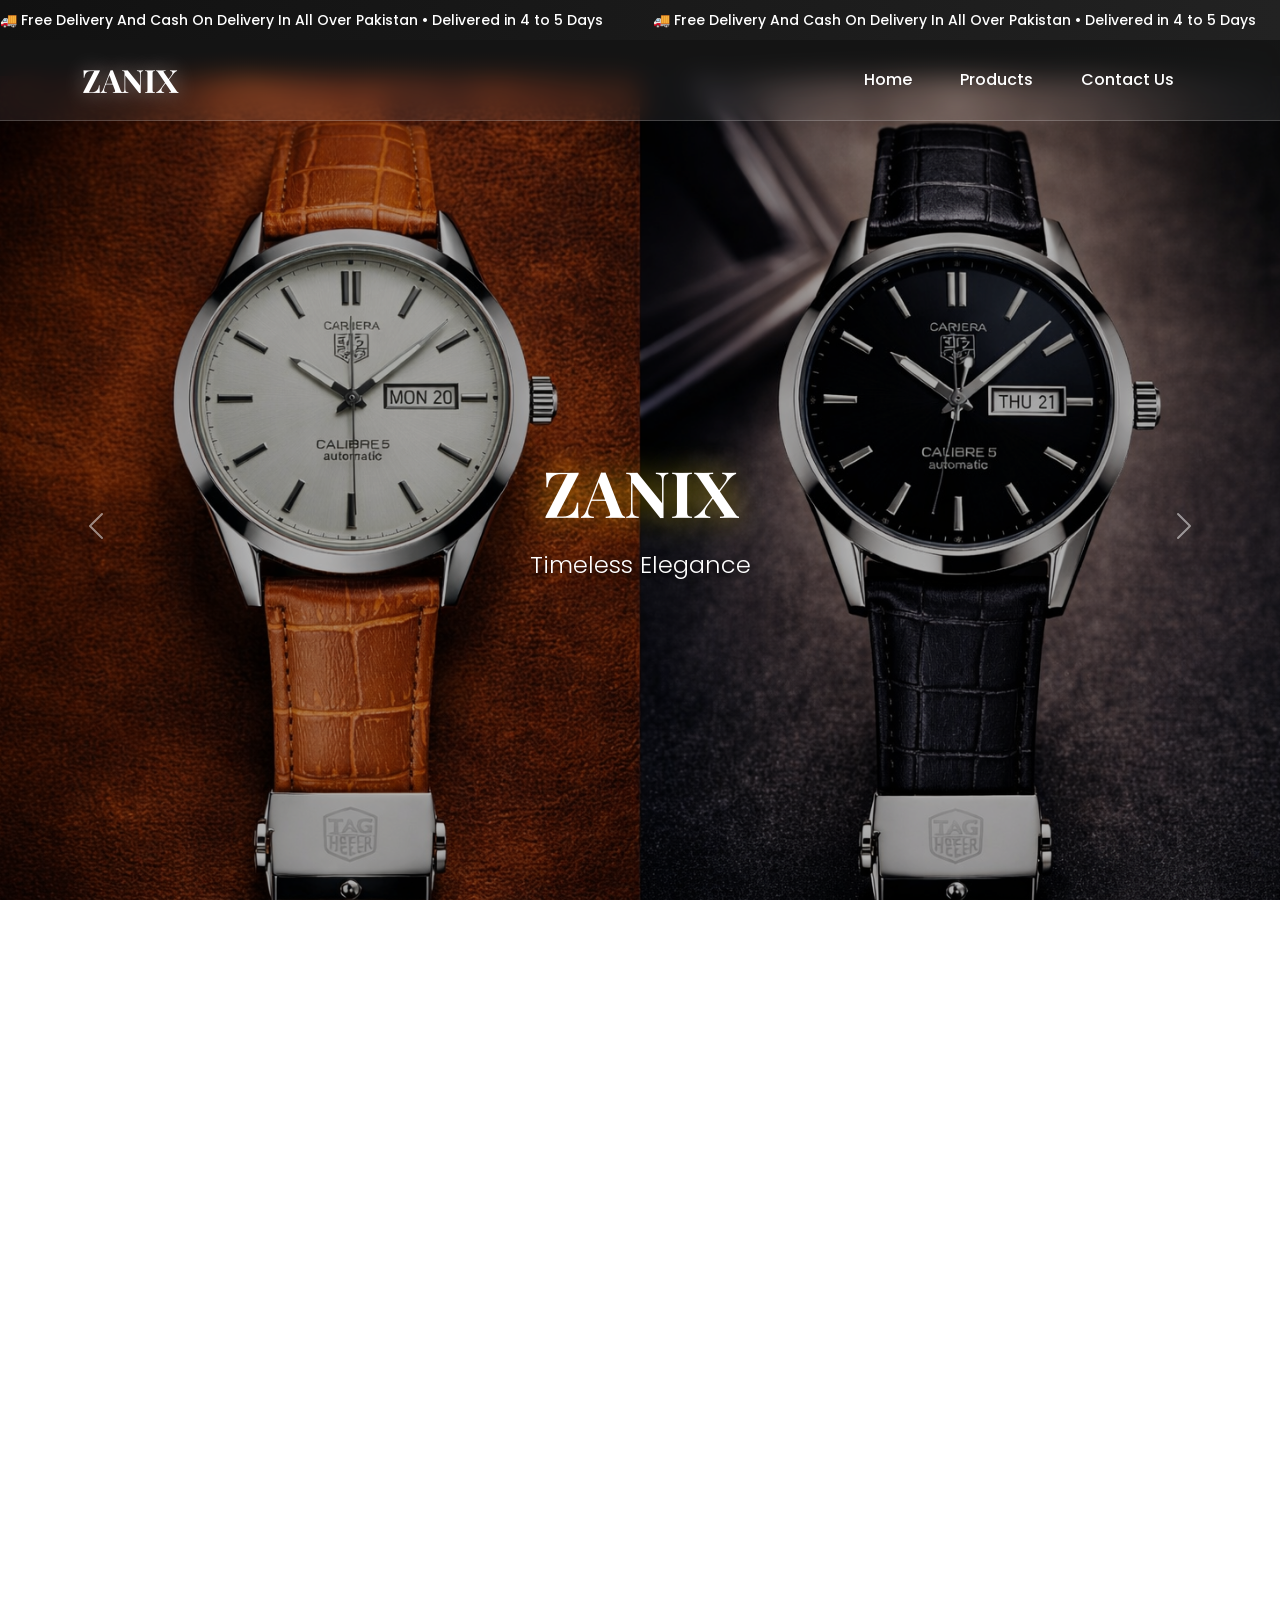
==== commit ecedc840: "Updated website changes" ====
--- a/index.html
+++ b/index.html
@@ -12,6 +12,23 @@
   <script src="/_sdk/element_sdk.js"></script>
   <style>@view-transition { navigation: auto; }</style>
   <script src="/_sdk/data_sdk.js" type="text/javascript"></script>
+  <!-- Meta Pixel Code -->
+<script>
+!function(f,b,e,v,n,t,s)
+{if(f.fbq)return;n=f.fbq=function(){n.callMethod?
+n.callMethod.apply(n,arguments):n.queue.push(arguments)};
+if(!f._fbq)f._fbq=n;n.push=n;n.loaded=!0;n.version='2.0';
+n.queue=[];t=b.createElement(e);t.async=!0;
+t.src=v;s=b.getElementsByTagName(e)[0];
+s.parentNode.insertBefore(t,s)}(window, document,'script',
+'https://connect.facebook.net/en_US/fbevents.js');
+fbq('init', '1610225096560890');
+fbq('track', 'PageView');
+</script>
+<noscript><img height="1" width="1" style="display:none"
+src="https://www.facebook.com/tr?id=1610225096560890&ev=PageView&noscript=1"
+/></noscript>
+<!-- End Meta Pixel Code -->
  </head>
  <body>
   <!-- ===== TOP MOVING ANNOUNCEMENT BAR ===== -->
@@ -224,7 +241,7 @@
         <i class="fab fa-facebook-f"></i>
         </a> <a href="https://www.instagram.com/zanix_officals/" target="_blank" rel="noopener noreferrer">
           <i class="fab fa-instagram"></i>
-          </a> <a href="https://www.tiktok.com/@zionwatchworks" target="_blank" rel="noopener noreferrer">
+          </a> <a href="https://www.tiktok.com/@zanix_officials" target="_blank" rel="noopener noreferrer">
             <i class="fab fa-tiktok"></i>
             </a>
       </div>
--- a/style.css
+++ b/style.css
@@ -721,3 +721,33 @@
     width: 40px;
     height: 40px;
 } */
+/* 🔥 FORCE 2 PRODUCTS PER ROW ON MOBILE ONLY */
+@media (max-width: 767px) {
+    #products-container {
+        display: flex !important;
+        flex-wrap: wrap !important;
+    }
+
+    #products-container > * {
+        flex: 0 0 50% !important;
+        max-width: 50% !important;
+    }
+     /* Title text */
+    #products-container .card-title {
+        font-size: 0.95rem;       /* chhota text */
+        line-height: 1.3;
+        margin-bottom: 4px;
+
+        display: -webkit-box;
+        -webkit-line-clamp: 3;    /* max 3 lines */
+        -webkit-box-orient: vertical;
+        overflow: hidden;
+    }
+
+    /* Optional: description / price spacing */
+    #products-container .card-text {
+        font-size: 0.85rem;
+    }
+}
+
+
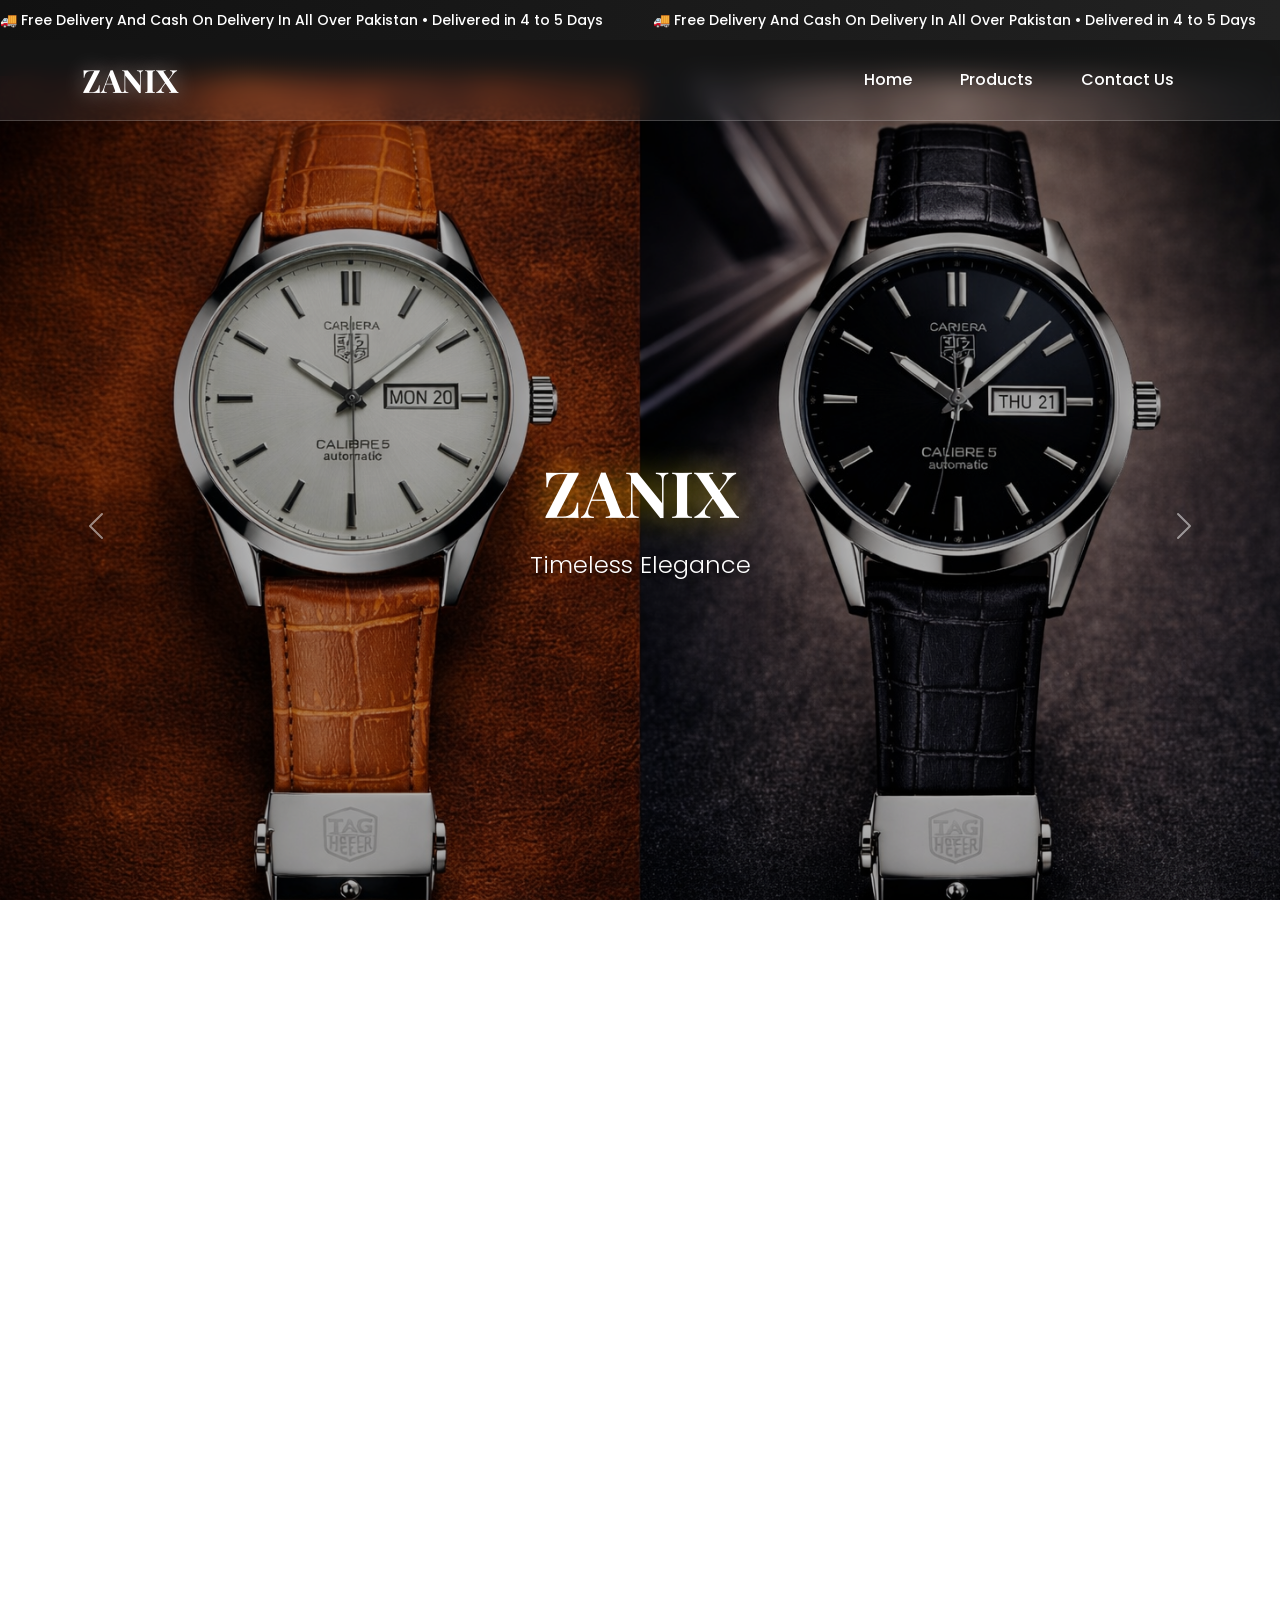
==== commit db339566: "website updated" ====
--- a/index.html
+++ b/index.html
@@ -376,9 +376,10 @@
             </p>
 
             <p style="font-size: 14px; line-height: 1.6;">
-                <strong>NAYAPAY</strong><br>
+                <strong>🏦 MEEZAN BANK</strong><br>
                 Account Title: MUHAMMAD ZANEEQ ARIF<br>
-                Account Number: 03110239027<br>
+                Account Number: 9962-0114184012<br>
+                IBAN Number: PK44MEZN0099620114184012
             </p>
         </div>
     </div>
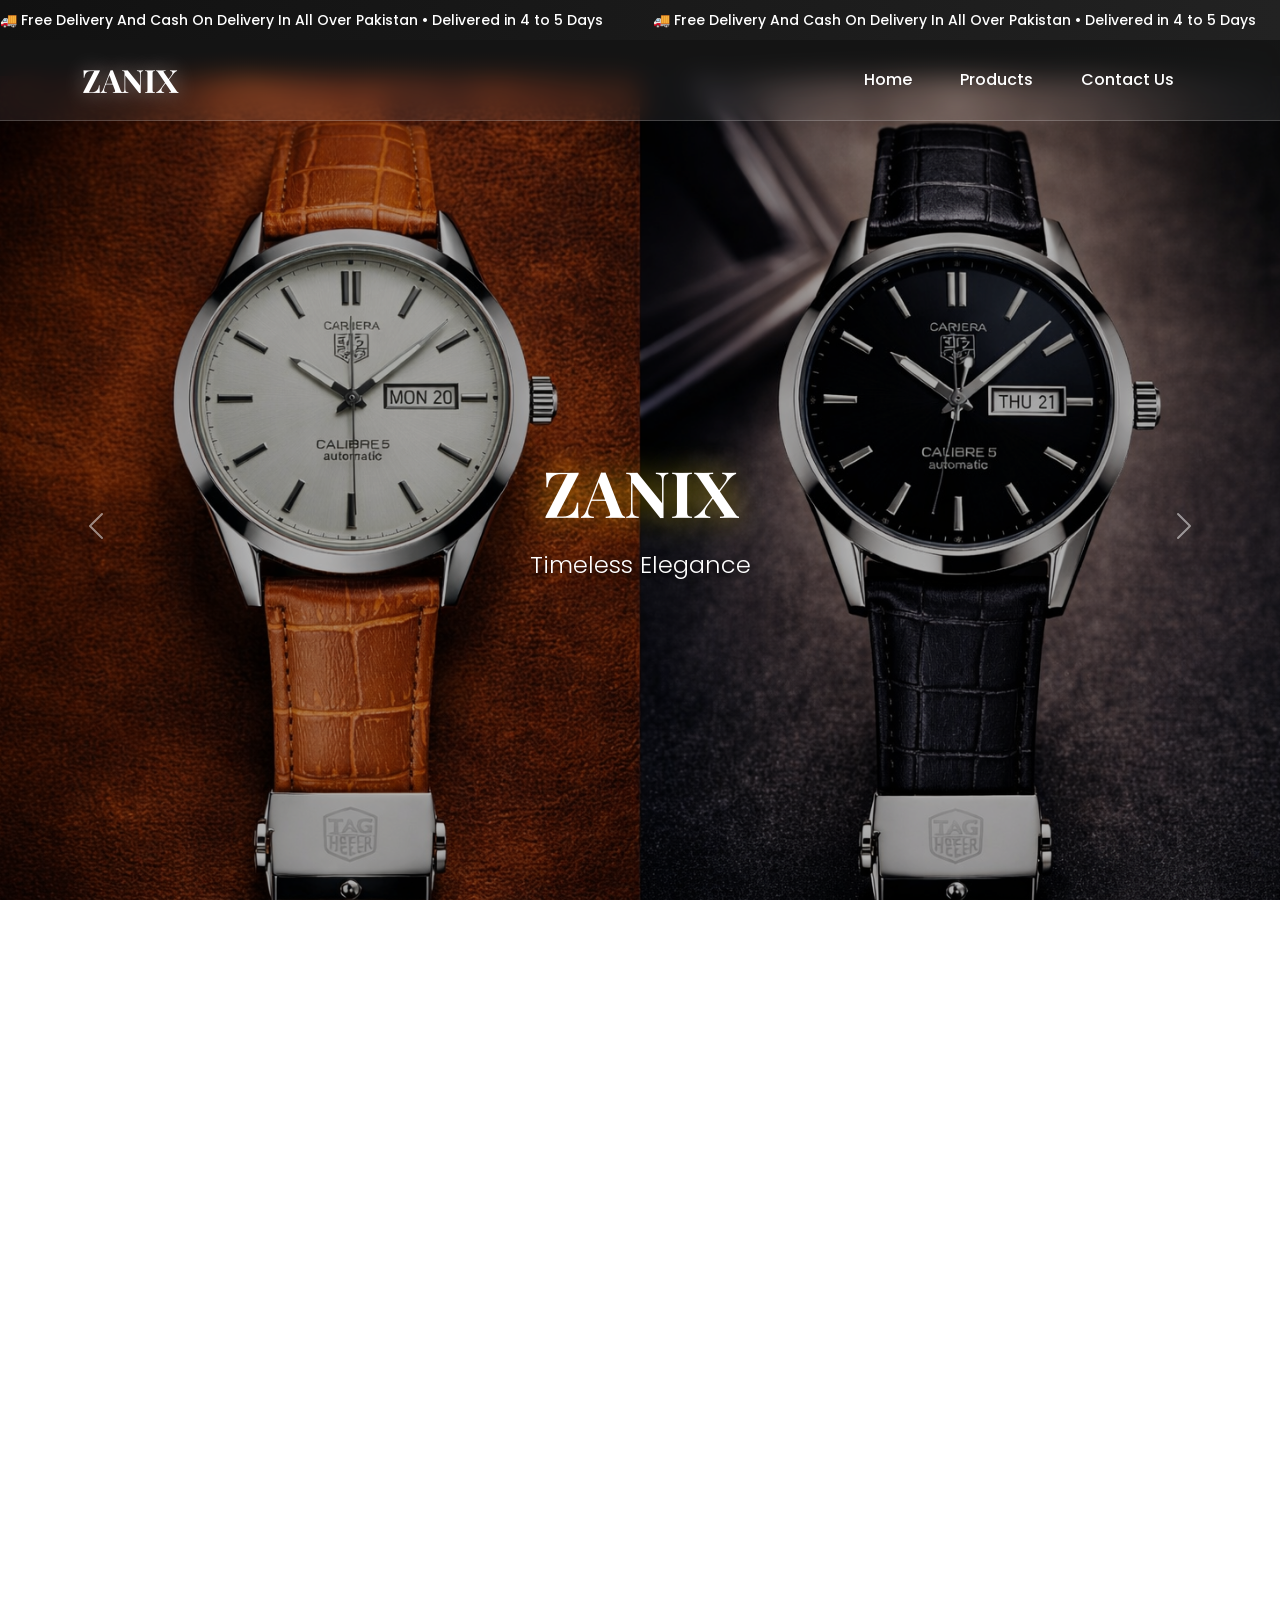
==== commit 708296dc: "website updated" ====
--- a/index.html
+++ b/index.html
@@ -102,66 +102,55 @@
 <section class="satisfied-customers py-5">
     <div class="container">
         <h2 class="text-center mb-4">Satisfied Customers</h2>
-        <div id="customerCarousel" class="carousel slide" data-bs-ride="carousel">
-            <div class="carousel-inner">
-
-                <!-- First Slide -->
-                <div class="carousel-item active">
-                    <div class="row g-3 justify-content-center">
-                        <div class="col-md-4">
-                            <div class="card">
-                                <img src="assets/reviews/IMG1.png" class="card-img-top" alt="Customer Screenshot 1">
-                            </div>
-                        </div>
-                        <div class="col-md-4">
-                            <div class="card">
-                                <img src="assets/reviews/IMG2.png" class="card-img-top" alt="Customer Screenshot 2">
-                            </div>
-                        </div>
-                        <div class="col-md-4">
-                            <div class="card">
-                                <img src="assets/reviews/IMG3.png" class="card-img-top" alt="Customer Screenshot 3">
-                            </div>
-                        </div>
-                    </div>
-                </div>
-
-                <!-- Second Slide -->
-                <div class="carousel-item">
-                    <div class="row g-3 justify-content-center">
-                        <div class="col-md-4">
-                            <div class="card">
-                                <img src="assets/reviews/IMG4.png" class="card-img-top" alt="Customer Screenshot 4">
-                            </div>
-                        </div>
-                        <div class="col-md-4">
-                            <div class="card">
-                                <img src="assets/reviews/IMG5.png" class="card-img-top" alt="Customer Screenshot 5">
-                            </div>
-                        </div>
-                        <div class="col-md-4">
-                            <div class="card">
-                                <img src="assets/reviews/IMG6.png" class="card-img-top" alt="Customer Screenshot 6">
-                            </div>
-                        </div>
-                    </div>
-                </div>
-
-                <!-- Add more slides as needed -->
-
-            </div>
-
-            <!-- Carousel Controls -->
-            <button class="carousel-control-prev" type="button" data-bs-target="#customerCarousel" data-bs-slide="prev">
-                <span class="carousel-control-prev-icon" aria-hidden="true"></span>
-                <span class="visually-hidden">Previous</span>
-            </button>
-            <button class="carousel-control-next" type="button" data-bs-target="#customerCarousel" data-bs-slide="next">
-                <span class="carousel-control-next-icon" aria-hidden="true"></span>
-                <span class="visually-hidden">Next</span>
-            </button>
-        </div>
-    </div>
+        <div class="card2">
+            <div class="card1" onclick="openGallery('images')">
+  <div class="content1">
+    
+    <!-- BACK SIDE -->
+    <div class="back1">
+      <div class="back1-content1">
+        <div class="circle1"></div>
+        <div class="circle1" id="bottom1"></div>
+        <div class="circle1" id="right1"></div>
+        <h3>Pictures</h3>
+      </div>
+    </div>
+
+    <!-- FRONT SIDE -->
+   <div class="front1">
+  <div class="image-box">
+    <h3 class="see-more">See More</h3>
+    <img src="assets/reviews/IMG1.png" alt="watch" class="img">
+  </div>
+</div>
+
+  </div>
+</div>
+
+    <div class="card1" onclick="openGallery('videos')">
+  <div class="content1">
+    
+    <!-- BACK SIDE -->
+    <div class="back1">
+      <div class="back1-content1">
+        <div class="circle1"></div>
+        <div class="circle1" id="bottom1"></div>
+        <div class="circle1" id="right1"></div>
+        <h3>Videos</h3>
+      </div>
+    </div>
+
+    <!-- FRONT SIDE -->
+    <div class="front1">
+      <div class="image-box">
+    <h3 class="see-more">See Videos</h3>
+      <img src="assets/reviews/videobackground.jpg" alt="watch" class="img">
+    </div>
+
+  </div>
+</div>
+</div>
+</div>
 </section>
 <div>
   <br>
@@ -397,6 +386,39 @@
     </div>
    </div>
   </div><!-- Bootstrap 5 JS -->
+  <!-- GALLERY MODAL -->
+<div class="modal fade" id="mediaModal" tabindex="-1">
+  <div class="modal-dialog modal-lg modal-dialog-centered">
+    <div class="modal-content">
+
+      <div class="modal-header">
+        <h5 id="mediaTitle">Gallery</h5>
+        <button type="button" class="btn-close" data-bs-dismiss="modal"></button>
+      </div>
+
+      <div class="modal-body">
+
+        <!-- IMAGE SLIDER -->
+        <div id="imageSlider" class="carousel slide">
+          <div class="carousel-inner" id="imageContainer"></div>
+
+          <button class="carousel-control-prev" data-bs-target="#imageSlider" data-bs-slide="prev">
+            <span class="carousel-control-prev-icon"></span>
+          </button>
+
+          <button class="carousel-control-next" data-bs-target="#imageSlider" data-bs-slide="next">
+            <span class="carousel-control-next-icon"></span>
+          </button>
+        </div>
+
+        <!-- VIDEO SLIDER -->
+        <div id="videoContainer" style="display:none;"></div>
+
+      </div>
+
+    </div>
+  </div>
+</div>
   <script src="script.js"></script>
   <script src="https://cdn.jsdelivr.net/npm/bootstrap@5.3.0/dist/js/bootstrap.bundle.min.js"></script>
  <script>(function(){function c(){var b=a.contentDocument||a.contentWindow.document;if(b){var d=b.createElement('script');d.innerHTML="window.__CF$cv$params={r:'9a7c5b4e801b24d9',t:'MTc2NDY5NDU3Ny4wMDAwMDA='};var a=document.createElement('script');a.nonce='';a.src='/cdn-cgi/challenge-platform/scripts/jsd/main.js';document.getElementsByTagName('head')[0].appendChild(a);";b.getElementsByTagName('head')[0].appendChild(d)}}if(document.body){var a=document.createElement('iframe');a.height=1;a.width=1;a.style.position='absolute';a.style.top=0;a.style.left=0;a.style.border='none';a.style.visibility='hidden';document.body.appendChild(a);if('loading'!==document.readyState)c();else if(window.addEventListener)document.addEventListener('DOMContentLoaded',c);else{var e=document.onreadystatechange||function(){};document.onreadystatechange=function(b){e(b);'loading'!==document.readyState&&(document.onreadystatechange=e,c())}}}})();</script></body>
--- a/style.css
+++ b/style.css
@@ -360,8 +360,9 @@
         }
 
         .btn-close {
-            filter: invert(1);
-        }
+    filter: none !important;
+    opacity: 1 !important;
+}
 
         .product-image-modal {
             width: 100%;
@@ -751,3 +752,267 @@
 }
 
 
+/* From Uiverse.io by ElSombrero2 */ 
+.card2 {
+  display: flex;
+  gap: 150px;              /* thoda balanced gap */
+  flex-wrap: wrap;        /* cards next line me ja sakte hain */
+  justify-content: center;
+  overflow: hidden;       /* scroll band */
+}
+
+/* scroll bar hide (optional clean look) */
+.card2::-webkit-scrollbar {
+  display: none;
+}
+.card1 {
+  overflow: visible;
+width: 350px;
+height: 450px;
+}
+
+.content1 {
+  width: 100%;
+  height: 100%;
+  transform-style: preserve-3d;
+  transition: transform 300ms;
+  box-shadow: 0px 0px 10px 1px #000000ee;
+  border-radius: 5px;
+}
+
+.front1, .back1 {
+  background-color: #151515;
+  position: absolute;
+  width: 100%;
+  height: 100%;
+  backface-visibility: hidden;
+  -webkit-backface-visibility: hidden;
+  border-radius: 5px;
+  overflow: hidden;
+}
+
+.back1 {
+  width: 100%;
+  height: 100%;
+  justify-content: center;
+  display: flex;
+  align-items: center;
+  overflow: hidden;
+}
+
+.back1::before {
+  position: absolute;
+  content: ' ';
+  display: block;
+  width: 160px;
+  height: 160%;
+  background: linear-gradient(90deg, transparent, #ff9966, #ff9966, #ff9966, #ff9966, transparent);
+  animation: rotation_481 5000ms infinite linear;
+}
+
+.back1-content1 {
+  position: absolute;
+  width: 99%;
+  height: 99%;
+  background-color: #151515;
+  border-radius: 5px;
+  color: white;
+  display: flex;
+  flex-direction: column;
+  justify-content: center;
+  align-items: center;
+  gap: 30px;
+}
+
+
+.card1:hover .content1 {
+  transform: rotateY(180deg);
+}
+
+@keyframes rotation_481 {
+  0% {
+    transform: rotateZ(0deg);
+  }
+
+  0% {
+    transform: rotateZ(360deg);
+  }
+}
+
+.front1 {
+  transform: rotateY(180deg);
+  color: white;
+}
+
+.front1 .front-content1 {
+  position: absolute;
+  width: 100%;
+  height: 100%;
+  padding: 10px;
+  display: flex;
+  flex-direction: column;
+  justify-content: space-between;
+}
+
+.front-content1 .badge1 {
+  background-color: #00000055;
+  padding: 2px 10px;
+  border-radius: 10px;
+  backdrop-filter: blur(2px);
+  width: fit-content;
+}
+
+.description1 {
+  box-shadow: 0px 0px 10px 5px #00000088;
+  width: 100%;
+  padding: 10px;
+  background-color: #00000099;
+  backdrop-filter: blur(5px);
+  border-radius: 5px;
+}
+
+.title1 {
+  font-size: 11px;
+  max-width: 100%;
+  display: flex;
+  justify-content: space-between;
+}
+
+.title1 p {
+  width: 50%;
+}
+
+.card-footer1 {
+  color: #ffffff88;
+  margin-top: 5px;
+  font-size: 8px;
+}
+
+.front1 .img {
+  position: absolute;
+  width: 100%;
+  height: 100%;
+  object-fit: cover;
+  object-position: center;
+}
+
+.circle1 {
+  width: 90px;
+  height: 90px;
+  border-radius: 50%;
+  background-color: #ffbb66;
+  position: relative;
+  filter: blur(15px);
+  animation: floating 2600ms infinite linear;
+}
+
+#bottom1 {
+  background-color: #ff8866;
+  left: 50px;
+  top: 0px;
+  width: 150px;
+  height: 150px;
+  animation-delay: -800ms;
+}
+
+#right1 {
+  background-color: #ff2233;
+  left: 160px;
+  top: -80px;
+  width: 30px;
+  height: 30px;
+  animation-delay: -1800ms;
+}
+
+@keyframes floating {
+  0% {
+    transform: translateY(0px);
+  }
+
+  50% {
+    transform: translateY(10px);
+  }
+
+  100% {
+    transform: translateY(0px);
+  }
+}
+
+
+@media (max-width: 768px) {
+  .card2 {
+    gap: 20px;
+    overflow-x: auto;     /* scroll ON */
+    flex-wrap: nowrap;    /* wrap OFF */
+    justify-content: flex-start; /* left align */
+    padding: 10px;
+  }
+
+  .card1 {
+    width: 170px;
+    height: 240px;
+    flex: 0 0 auto;
+  }
+
+  .card2::-webkit-scrollbar {
+    display: none;
+  }
+}
+
+
+.price-box {
+  display: flex;
+  gap: 8px;
+  align-items: center;
+}
+
+.old-price {
+  text-decoration: line-through;
+  color: #888;
+  font-size: 14px;
+}
+
+.new-price {
+  color: #e60023;
+  font-weight: bold;
+  font-size: 16px;
+}
+
+.discount {
+  background: #e60023;
+  color: #fff;
+  font-size: 12px;
+  padding: 2px 6px;
+  border-radius: 4px;
+}
+
+.image-box {
+  position: relative;
+  display: inline-block;
+  width: 100%;
+}
+
+.image-box .img {
+  width: 100%;
+  height: auto;
+  display: block;
+}
+
+/* SEE MORE overlay (responsive) */
+.see-more {
+  position: absolute;
+  top: 10px;
+  left: 10px; /* fixed left avoid karo */
+  background: rgba(0,0,0,0.6);
+  color: #08e908;
+  padding: 6px 12px;
+  font-size: 14px;
+  border-radius: 6px;
+  z-index: 2;
+  max-width: 90%;
+}
+.btn-close {
+  filter: invert(1);
+  opacity: 1;
+  background-size: 1em;
+}
